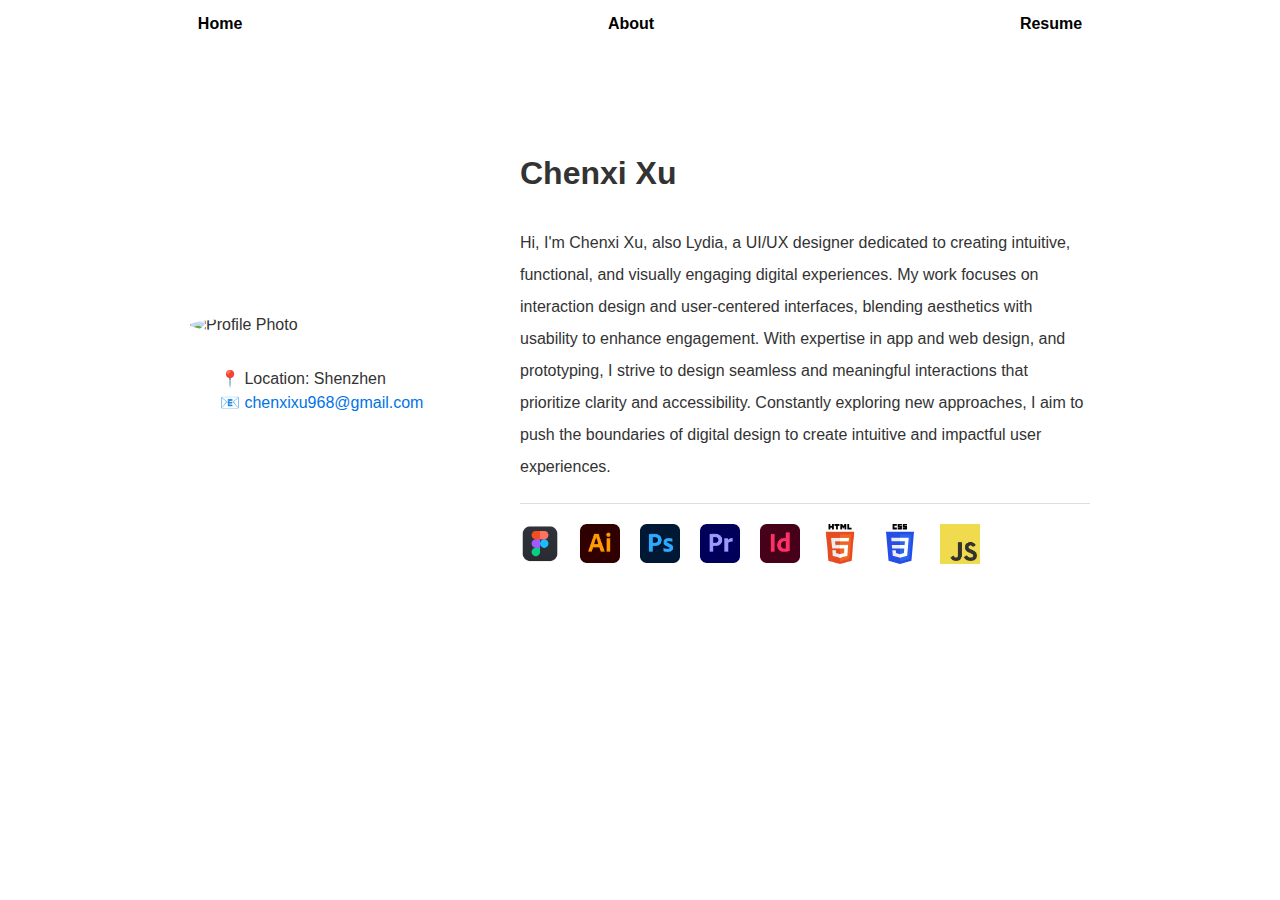
==== about/index.html @ 4cabaf55 "Add files via upload" ====
<!DOCTYPE html>
<html lang="en">
<head>
    <meta charset="UTF-8">
    <meta name="viewport" content="width=device-width, initial-scale=1.0">
    <title>About Me</title>
    <link rel="stylesheet" href="./style.css">
</head>
<body>
    <!-- Main Navigation -->
    <div id="navbar">
        <a href="../index.html">Home</a>
        <a href="../about/index.html">About</a>
        <a href="../resume.pdf" target="_blank">Resume</a>
    </div>

    <div class="about-section">
        <div class="left-content">
            <img src="../img/me.jpg" alt="Profile Photo" class="profile-photo">
            <div class="contact">
                <p>📍 Location: Shenzhen</p>
                <p>📧 <a href="mailto:chenxixu968@gmail.com">chenxixu968@gmail.com</a></p>
            </div>
        </div>
        <div class="text-content">
            <h1>Chenxi Xu</h1>
            <p>Hi, I'm Chenxi Xu, also Lydia, a UI/UX designer dedicated to
                creating intuitive, functional, and visually engaging digital experiences. 
                My work focuses on interaction design and user-centered interfaces, 
                blending aesthetics with usability to enhance engagement. With expertise 
                in app and web design, and prototyping, I strive to design seamless and 
                meaningful interactions that prioritize clarity and accessibility. 
                Constantly exploring new approaches, I aim to push the boundaries of 
                digital design to create intuitive and impactful user experiences.</p>
            
            <hr class="divider"> <!-- 横线 -->
            
            <div class="skills">
                <img src="./asset/img/figma.png" alt="Figma">
                <img src="./asset/img/ai.png" alt="Adobe Illustrator">
                <img src="./asset/img/ps.svg.png" alt="Adobe Photoshop">
                <img src="./asset/img/pr.png" alt="Adobe Premiere">
                <img src="./asset/img/id.png" alt="Adobe InDesign">
                <img src="./asset/img/html.png" alt="Adobe InDesign">
                <img src="./asset/img/css.svg" alt="Adobe InDesign">
                <img src="./asset/img/js.png" alt="Adobe InDesign">
            </div>
        </div>
    </div>
    
    
</body>
</html>
---- about/style.css ----
body {
  font-family: Arial, sans-serif;
  margin: 0;
  padding: 0;
  background-color: #f4f4f4;
  color: #333;
}

/* Sticky NavBar */
#navbar {
  position: fixed; 
  top: 0;
  left: 0;
  right: 0;
  background-color: #fff; 
  padding: 15px; 
  display: flex;
  justify-content: space-around; 
  transition: background-color 0.5s ease; 
  z-index: 1000;
}
#navbar a {
  color:#000;
  text-decoration: none;
  font-size: 16px;
  font-weight: 600;
}
#navbar a:hover {
  color: #FF80B4;
}

/*end*/

body {
  background-color: #fff; /* 纯白色背景 */
  margin: 0;
  padding: 0;
}

.about-section {
  display: flex;
  align-items: center;
  justify-content: center;
  max-width: 900px;
  margin: 100px auto 0; /* 上方留白，水平居中 */
  padding: 20px;
  background-color: #fff; /* 确保 About Me 区域也是白色 */
}

.left-content {
  display: flex;
  flex-direction: column;
  align-items: center;
  text-align: center;
  margin-right: 80px;
}

.profile-photo {
  width: 250px;
  height: auto;
  border-radius: 50%;
  margin-bottom: 20px; /* 让邮箱和位置不会太贴着图片 */
  margin-top:50px;
}

.contact {
  font-size: 16px;
  color: #333;
}

.contact a {
  color: #0073e6;
  text-decoration: none;
}

.contact a:hover {
  text-decoration: underline;
}

.text-content {
  max-width: 800px;
  color: #333; /* 让文字颜色稍微深一点，提高对比度 */
  line-height: 2; /* 增大行距 */
}

.divider {
  border: none;
  height: 1px;
  background-color: #ddd; /* 浅灰色横线 */
  margin: 20px 0;
}

.skills {
  display: flex;
  flex-direction: row; /* 确保横向排列 */
  justify-content: flex-start; /* 靠左对齐 */
  align-items: center; /* 让所有图标的中心点对齐 */
  gap: 20px; /* 图标间隔 */
  flex-wrap: nowrap; /* 防止图标换行 */
  margin-top: 20px; /* 调整与上方内容的间距 */
}

.skills img {
  width: 40px; /* 统一图标宽度 */
  height: 40px; /* 统一图标高度 */
  object-fit: contain; /* 保持原始比例，防止拉伸 */
}

/*contact*/
.left-content {
  display: flex;
  flex-direction: column;
  align-items: flex-start; /* 让内容左对齐 */
  text-align: left; /* 确保文本左对齐 */

}

.contact {
  font-size: 16px;
  color: #333;
  margin-top: 10px;
  margin-left:30px;
}

.contact p {
  margin: 5px 0;
}
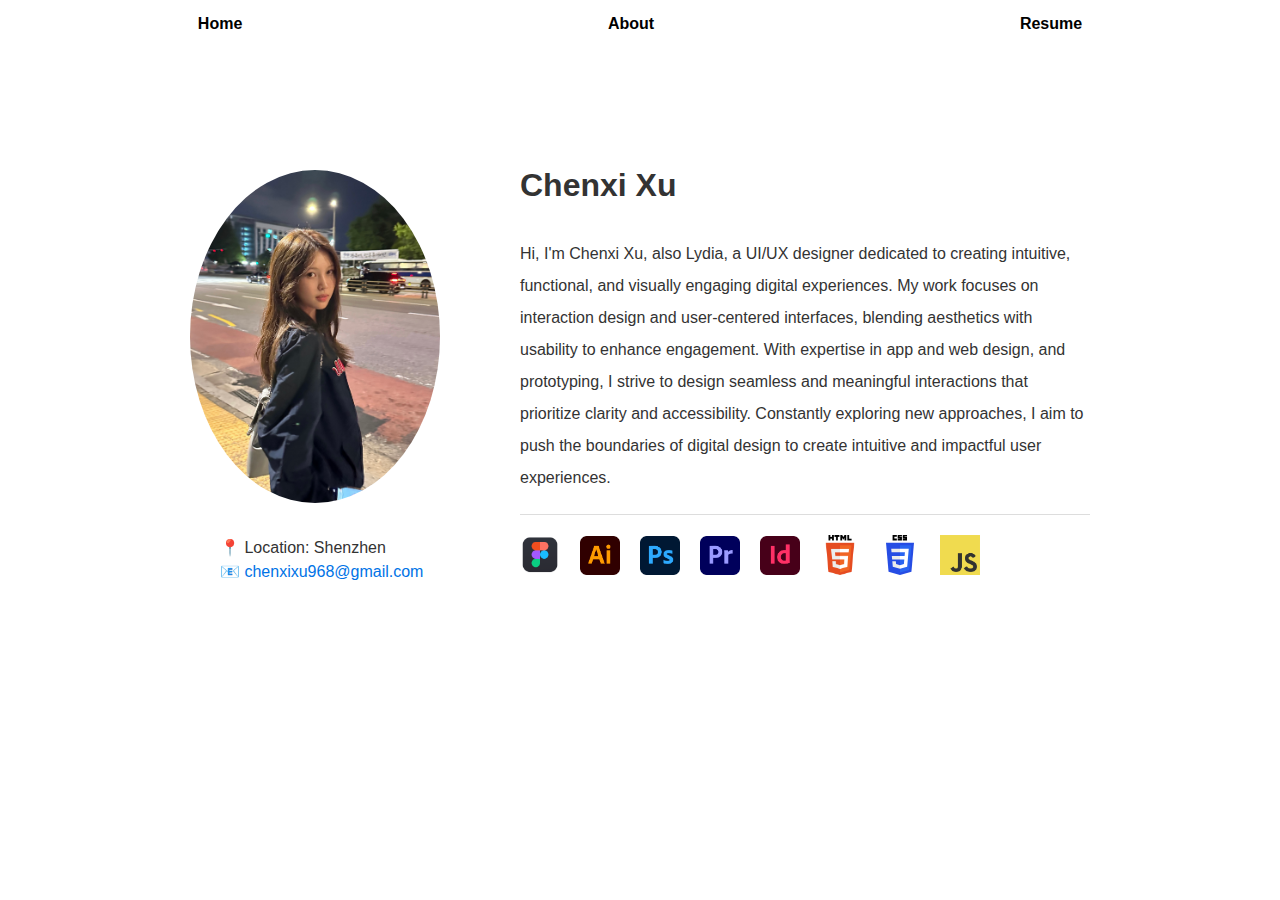
==== commit 0e38a94f: "Update index.html" ====
--- a/about/index.html
+++ b/about/index.html
@@ -8,10 +8,10 @@
 </head>
 <body>
     <!-- Main Navigation -->
-    <div id="navbar">
-        <a href="../index.html">Home</a>
-        <a href="../about/index.html">About</a>
-        <a href="../resume.pdf" target="_blank">Resume</a>
+   <div id="navbar">
+        <a href="./index.html">Home</a>
+        <a href="./about/index.html">About</a>
+        <a href="./resume.pdf" target="_blank">Resume</a>
     </div>
 
     <div class="about-section">
@@ -50,4 +50,4 @@
     
     
 </body>
-</html>+</html>
